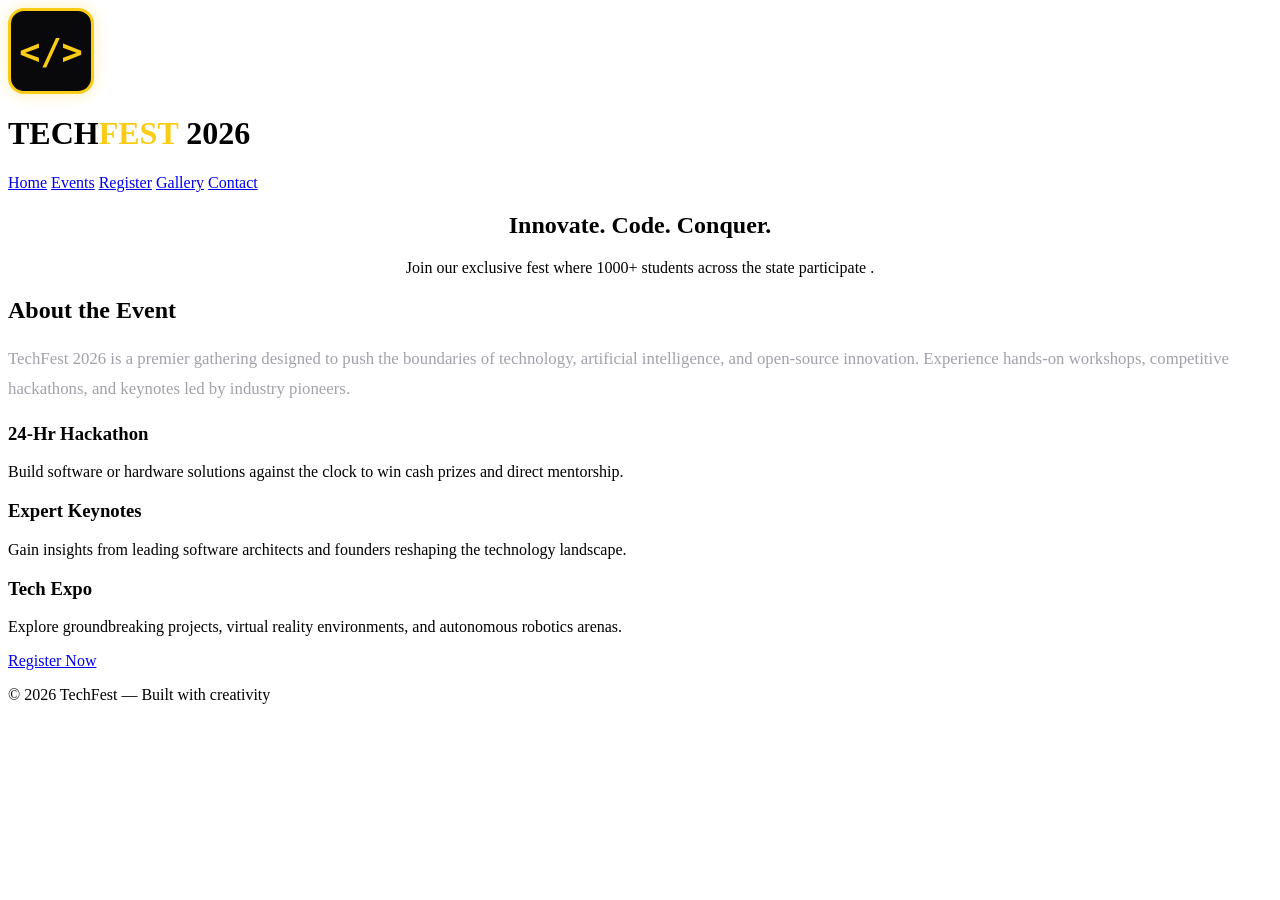
==== index.html @ 58229c61 "Initial TechFest 2026 website commit" ====
<!DOCTYPE html>
<html lang="en">
<head>
    <meta charset="UTF-8">
    <meta name="viewport" content="width=device-width, initial-scale=1.0">
    <title>TechFest 2026 | Home</title>
    <link rel="stylesheet" href="css/style.css">
</head>
<body>

    <header>
        <div class="logo-container">
            <div style="display: flex; align-items: center; justify-content: center; width: 80px; height: 80px; background-color: #09090b; border: 3px solid #facc15; border-radius: 16px; font-family: monospace; font-size: 2.2rem; font-weight: 900; color: #facc15; box-shadow: 0 0 15px rgba(250, 204, 21, 0.3); margin-bottom: 10px;">
                &lt;/&gt;
            </div>
            <h1>TECH<span style="color: #facc15;">FEST</span> 2026</h1>
        </div>
    </header>

    <nav>
        <a href="index.html" class="active">Home</a>
        <a href="events.html">Events</a>
        <a href="register.html">Register</a>
        <a href="gallery.html">Gallery</a>
        <a href="contact.html">Contact</a> 
    </nav>

    <main>
        <!-- Updated Banner Block -->
        <div class="banner" style="text-align: center;">
            <h2>Innovate. Code. Conquer.</h2>
            <p>Join our exclusive fest where 1000+ students across the state participate .</p>
        </div>

        <section id="about">
            <h2>About the Event</h2>
            <p style="color: #a1a1aa; font-size: 1.05rem; line-height: 1.8;">
                TechFest 2026 is a premier gathering designed to push the boundaries of technology, artificial intelligence, and open-source innovation. Experience hands-on workshops, competitive hackathons, and keynotes led by industry pioneers.
            </p>

            <div class="cards-grid">
                <div class="card">
                    <h3>24-Hr Hackathon</h3>
                    <p>Build software or hardware solutions against the clock to win cash prizes and direct mentorship.</p>
                </div>
                <div class="card">
                    <h3>Expert Keynotes</h3>
                    <p>Gain insights from leading software architects and founders reshaping the technology landscape.</p>
                </div>
                <div class="card">
                    <h3>Tech Expo</h3>
                    <p>Explore groundbreaking projects, virtual reality environments, and autonomous robotics arenas.</p>
                </div>
            </div>
        </section>
    </main>

    <a href="register.html" class="floating-btn">Register Now</a>

    <footer>
        <p>&copy; 2026 TechFest — Built with creativity</p>
    </footer>

</body>
</html>
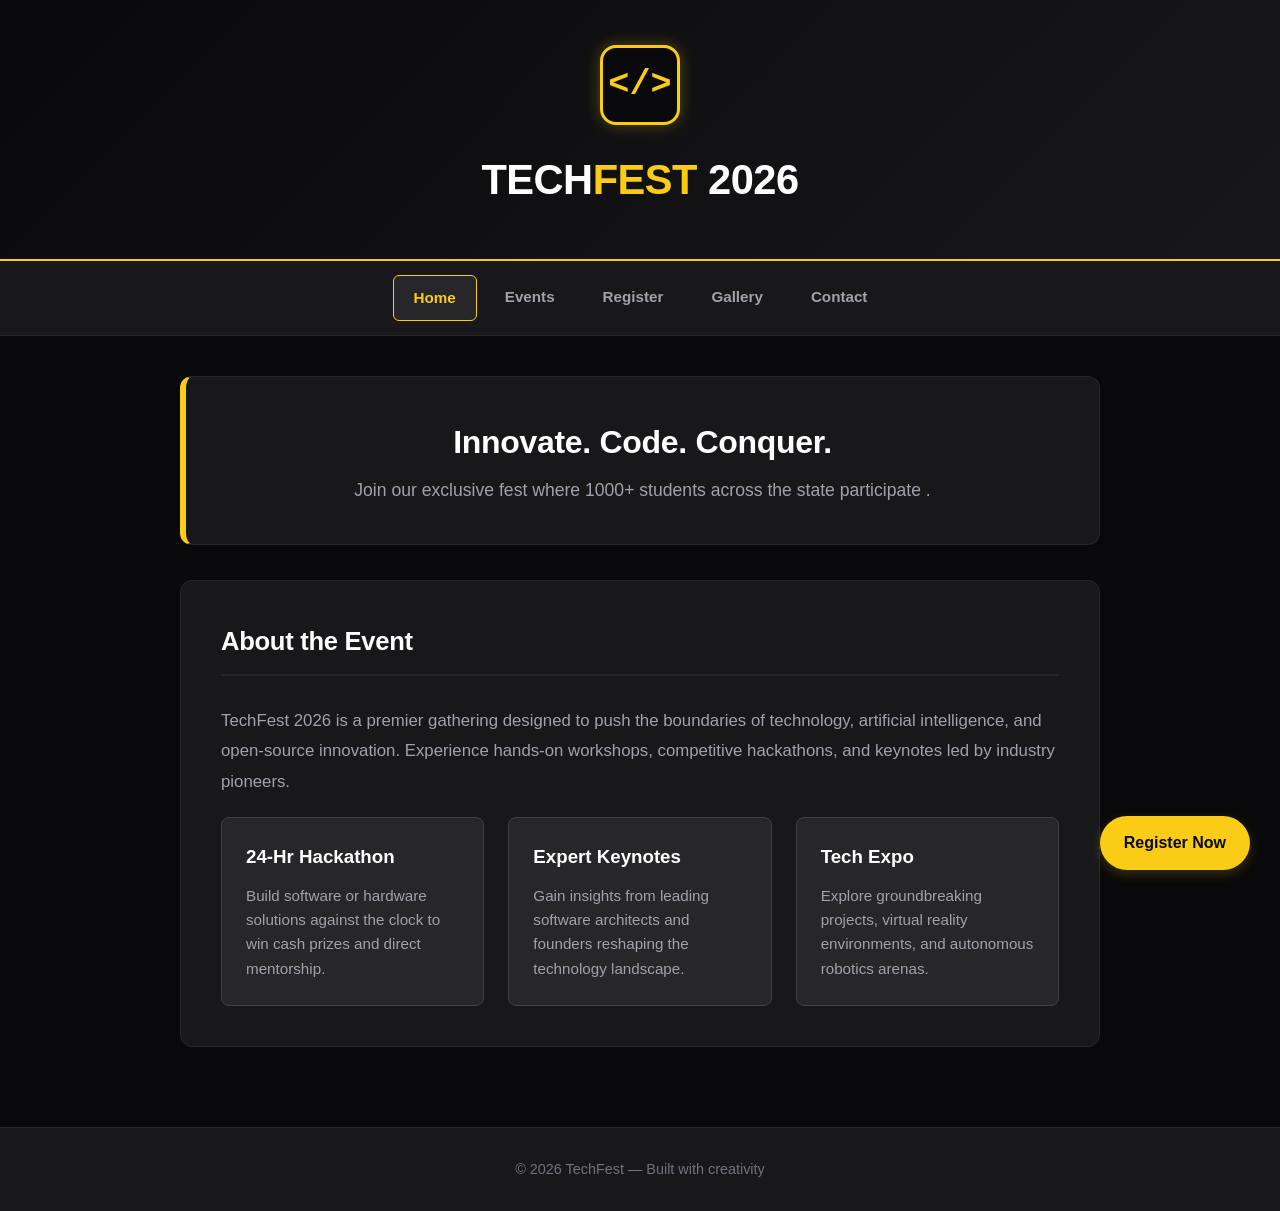
==== commit 273d7b5d: "Update index.html" ====
--- a/index.html
+++ b/index.html
@@ -4,7 +4,7 @@
     <meta charset="UTF-8">
     <meta name="viewport" content="width=device-width, initial-scale=1.0">
     <title>TechFest 2026 | Home</title>
-    <link rel="stylesheet" href="css/style.css">
+    <link rel="stylesheet" href="style.css">
 </head>
 <body>
 
@@ -62,4 +62,4 @@
     </footer>
 
 </body>
-</html>+</html>
--- a/style.css
+++ b/style.css
@@ -0,0 +1,391 @@
+* {
+    margin: 0;
+    padding: 0;
+    box-sizing: border-box;
+}
+
+body {
+    font-family: -apple-system, BlinkMacSystemFont, "Segoe UI", Roboto, Helvetica, Arial, sans-serif;
+    line-height: 1.6;
+    color: #e4e4e7;
+    background-color: #09090b;
+}
+
+header {
+    background: linear-gradient(135deg, #09090b 0%, #18181b 100%);
+    color: #ffffff;
+    padding: 45px 20px;
+    text-align: center;
+    border-bottom: 2px solid #facc15;
+}
+
+.logo-container {
+    display: flex;
+    flex-direction: column;
+    align-items: center;
+    justify-content: center;
+    gap: 12px;
+}
+
+.logo {
+    max-width: 120px;
+    height: auto;
+    border-radius: 8px;
+    display: block;
+    border: 1px solid #facc15;
+}
+
+header h1 {
+    font-size: 2.6rem;
+    font-weight: 800;
+    letter-spacing: -0.5px;
+    color: #ffffff;
+}
+
+nav {
+    background-color: #18181b;
+    display: flex;
+    justify-content: center;
+    gap: 8px;
+    padding: 14px;
+    position: sticky;
+    top: 0;
+    z-index: 1000;
+    border-bottom: 1px solid #27272a;
+}
+
+nav a {
+    color: #a1a1aa;
+    text-decoration: none;
+    font-weight: 600;
+    font-size: 0.95rem;
+    padding: 10px 20px;
+    border-radius: 6px;
+    transition: all 0.2s ease;
+}
+
+nav a:hover {
+    color: #facc15;
+}
+
+nav a.active {
+    background-color: #27272a;
+    color: #facc15;
+    border: 1px solid #facc15;
+}
+
+main {
+    max-width: 960px;
+    margin: 40px auto;
+    padding: 0 20px;
+}
+
+.banner {
+    background-color: #18181b;
+    border: 1px solid #27272a;
+    border-left: 6px solid #facc15;
+    padding: 40px;
+    border-radius: 12px;
+    margin-bottom: 35px;
+}
+
+.banner h2 {
+    font-size: 2rem;
+    color: #ffffff;
+    margin-bottom: 8px;
+    border-bottom: none;
+    padding-bottom: 0;
+}
+
+.banner p {
+    color: #a1a1aa;
+    font-size: 1.1rem;
+}
+
+section {
+    background: #18181b;
+    padding: 40px;
+    border-radius: 12px;
+    margin-bottom: 35px;
+    border: 1px solid #27272a;
+}
+
+h2 {
+    font-size: 1.6rem;
+    font-weight: 700;
+    color: #ffffff;
+    letter-spacing: -0.3px;
+    border-bottom: 2px solid #27272a;
+    padding-bottom: 12px;
+    margin-bottom: 30px;
+}
+
+h3 {
+    margin: 25px 0 12px 0;
+    color: #facc15;
+    font-weight: 600;
+}
+
+ul, ol {
+    padding-left: 24px;
+}
+
+li {
+    margin-bottom: 12px;
+    color: #d4d4d8;
+}
+
+.cards-grid {
+    display: grid;
+    grid-template-columns: repeat(auto-fit, minmax(260px, 1fr));
+    gap: 24px;
+    margin-top: 20px;
+}
+
+.card {
+    background: #27272a;
+    border: 1px solid #3f3f46;
+    border-radius: 8px;
+    padding: 24px;
+    transition: border-color 0.2s ease;
+}
+
+.card:hover {
+    border-color: #facc15;
+}
+
+.card h3 {
+    margin-top: 0;
+    color: #ffffff;
+}
+
+.card p {
+    color: #a1a1aa;
+    font-size: 0.95rem;
+}
+
+table {
+    width: 100%;
+    border-collapse: collapse;
+    margin: 25px 0;
+    background: #18181b;
+    border: 2px solid #ffffff;
+    border-radius: 8px;
+    overflow: hidden;
+}
+
+caption {
+    font-weight: 700;
+    font-size: 1.1rem;
+    margin-bottom: 14px;
+    color: #facc15;
+    text-align: left;
+}
+
+th, td {
+    padding: 16px 20px;
+    text-align: left;
+    border: 1px solid #ffffff;
+    font-size: 0.95rem;
+}
+
+th {
+    background-color: #27272a;
+    color: #ffffff;
+    font-weight: 600;
+    border-bottom: 2px solid #facc15;
+}
+
+tr:nth-child(even) {
+    background-color: #202023;
+}
+
+tr:hover td {
+    background-color: #27272a;
+    color: #ffffff;
+}
+
+form {
+    max-width: 600px;
+    margin: 0 auto;
+}
+
+.form-group {
+    margin-bottom: 28px;
+    display: flex;
+    flex-direction: column;
+}
+
+.form-group label {
+    font-weight: 600;
+    margin-bottom: 10px;
+    color: #ffffff;
+    font-size: 0.95rem;
+}
+
+.form-group input[type="text"],
+.form-group input[type="email"],
+.form-group input[type="tel"],
+.form-group input[type="date"],
+.form-group select,
+.form-group textarea {
+    width: 100%;
+    padding: 14px 16px;
+    border: 1px solid #3f3f46;
+    border-radius: 8px;
+    font-size: 1rem;
+    background-color: #27272a;
+    color: #ffffff;
+    transition: all 0.2s ease;
+}
+
+.form-group input[type="date"] {
+    position: relative;
+    color-scheme: dark;
+}
+
+.form-group input[type="date"]::-webkit-calendar-picker-indicator {
+    filter: invert(1);
+    cursor: pointer;
+}
+
+.form-group input[type="text"]::placeholder,
+.form-group input[type="email"]::placeholder,
+.form-group input[type="tel"]::placeholder,
+.form-group textarea::placeholder {
+    color: #71717a;
+}
+
+.form-group input:focus, 
+.form-group select:focus, 
+.form-group textarea:focus {
+    outline: none;
+    border-color: #facc15;
+    box-shadow: 0 0 0 4px rgba(250, 204, 21, 0.15);
+}
+
+.radio-checkbox-group {
+    display: flex;
+    flex-direction: column;
+    gap: 12px;
+    padding: 4px 0;
+}
+
+.radio-checkbox-group label {
+    font-weight: 400;
+    display: inline-flex;
+    align-items: center;
+    gap: 12px;
+    margin-bottom: 0;
+    color: #e4e4e7;
+}
+
+.radio-checkbox-group input[type="radio"],
+.radio-checkbox-group input[type="checkbox"] {
+    width: 20px;
+    height: 20px;
+    accent-color: #facc15;
+}
+
+button[type="submit"] {
+    background-color: #facc15;
+    color: #09090b;
+    border: none;
+    padding: 16px 28px;
+    font-size: 1rem;
+    font-weight: 700;
+    border-radius: 8px;
+    cursor: pointer;
+    width: 100%;
+    transition: background-color 0.15s ease;
+}
+
+button[type="submit"]:hover {
+    background-color: #eab308;
+}
+
+.gallery-grid {
+    display: grid;
+    grid-template-columns: repeat(auto-fit, minmax(260px, 1fr));
+    gap: 24px;
+}
+
+.gallery-img {
+    width: 100%;
+    height: auto;
+    border-radius: 8px;
+    border: 1px solid #27272a;
+}
+
+.media-container {
+    display: flex;
+    flex-direction: column;
+    gap: 30px;
+    margin-top: 20px;
+}
+
+video {
+    width: 100%;
+    border-radius: 8px;
+    border: 1px solid #27272a;
+}
+
+audio {
+    width: 100%;
+}
+
+.floating-btn {
+    position: fixed;
+    bottom: 30px;
+    right: 30px;
+    background-color: #facc15;
+    color: #09090b;
+    padding: 14px 24px;
+    border-radius: 50px;
+    text-decoration: none;
+    font-weight: 700;
+    box-shadow: 0 4px 12px rgba(250, 204, 21, 0.2);
+    z-index: 999;
+    transition: transform 0.2s ease, background-color 0.2s ease;
+}
+
+.floating-btn:hover {
+    transform: translateY(-2px);
+    background-color: #eab308;
+}
+
+footer {
+    background-color: #18181b;
+    color: #71717a;
+    text-align: center;
+    padding: 30px;
+    margin-top: 80px;
+    font-size: 0.9rem;
+    border-top: 1px solid #27272a;
+}
+
+@media (max-width: 768px) {
+    nav {
+        flex-direction: column;
+        align-items: stretch;
+        gap: 6px;
+    }
+    
+    nav a {
+        text-align: center;
+        padding: 10px;
+    }
+
+    header h1 {
+        font-size: 2.1rem;
+    }
+
+    section, .banner {
+        padding: 24px;
+    }
+
+    #schedule {
+        overflow-x: auto;
+        display: block;
+    }
+}
